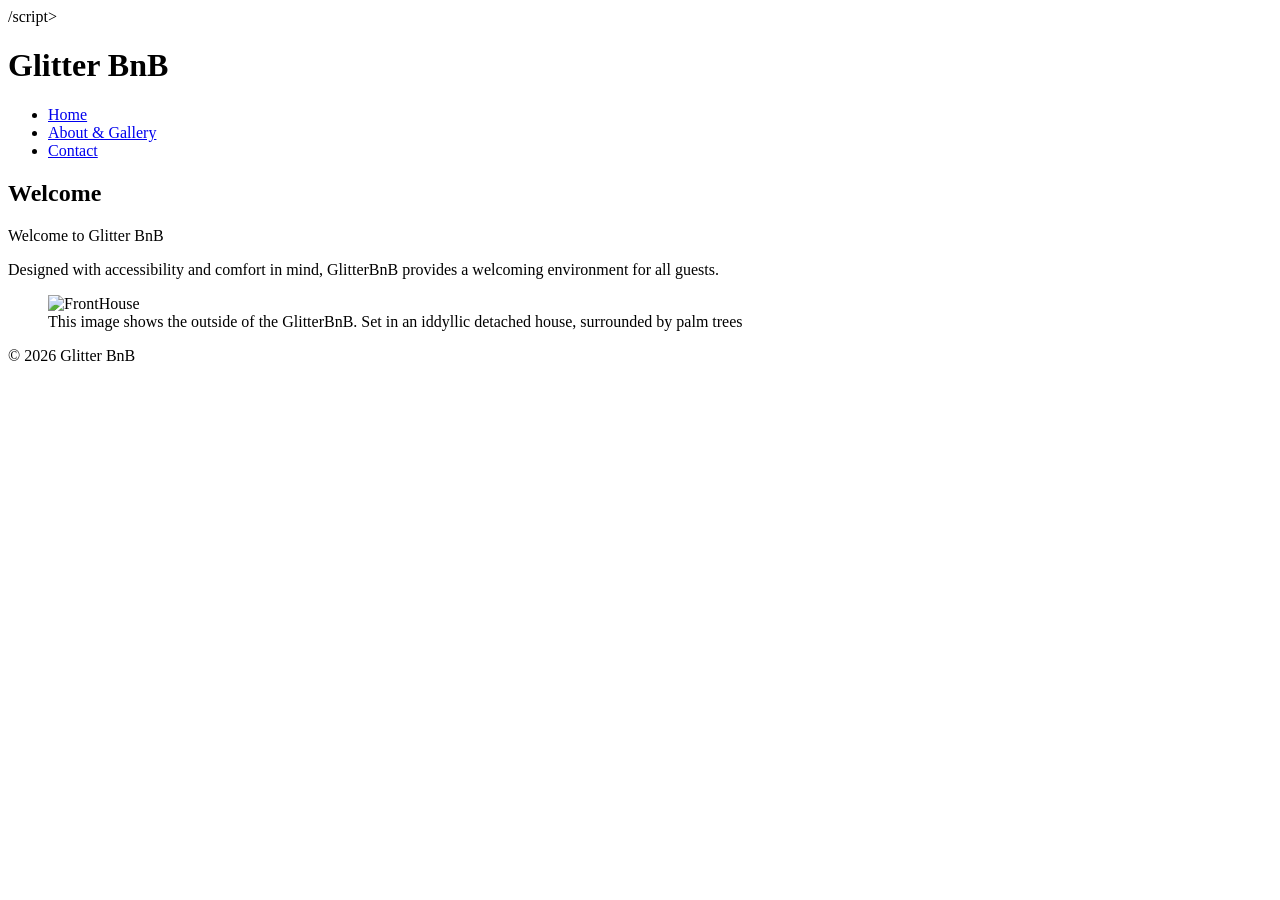
==== index.html @ 182e39a6 "updated codes" ====
﻿<!DOCTYPE html>
<html lang="en">
<head>
    <meta charset="UTF-8">
    <title>Glitter BnB</title>
    <meta name="viewport" content="width=device-width, initial-scale=1.0">
    <link rel="stylesheet" href="root/style.css">
    <script src="root/java.js" defer></script>/script>
</head>
<body>

    <header>
        <h1>Glitter BnB</h1>
        <nav>
            <ul>
                <li><a href="index.html">Home</a></li>
                <li><a href="about.html">About & Gallery</a></li>
                <li><a href="contact.html">Contact</a></li>
            </ul>
        </nav>
    </header>

    <main>
        <section>
            <h2>Welcome</h2>
            <p>
                Welcome to Glitter BnB
            </p>
            <p>
                Designed with accessibility and comfort in mind, GlitterBnB
                provides a welcoming environment for all guests.
            </p>
            <figure>
                <img src="root/images/front.png" alt="FrontHouse">
                <figcaption>This image shows the outside of the GlitterBnB. Set in an iddyllic detached house, surrounded by palm trees </figcaption>
            </figure>
        </section>
    </main>

    <footer>
        <p>&copy; 2026 Glitter BnB</p>
    </footer>

</body>
</html>
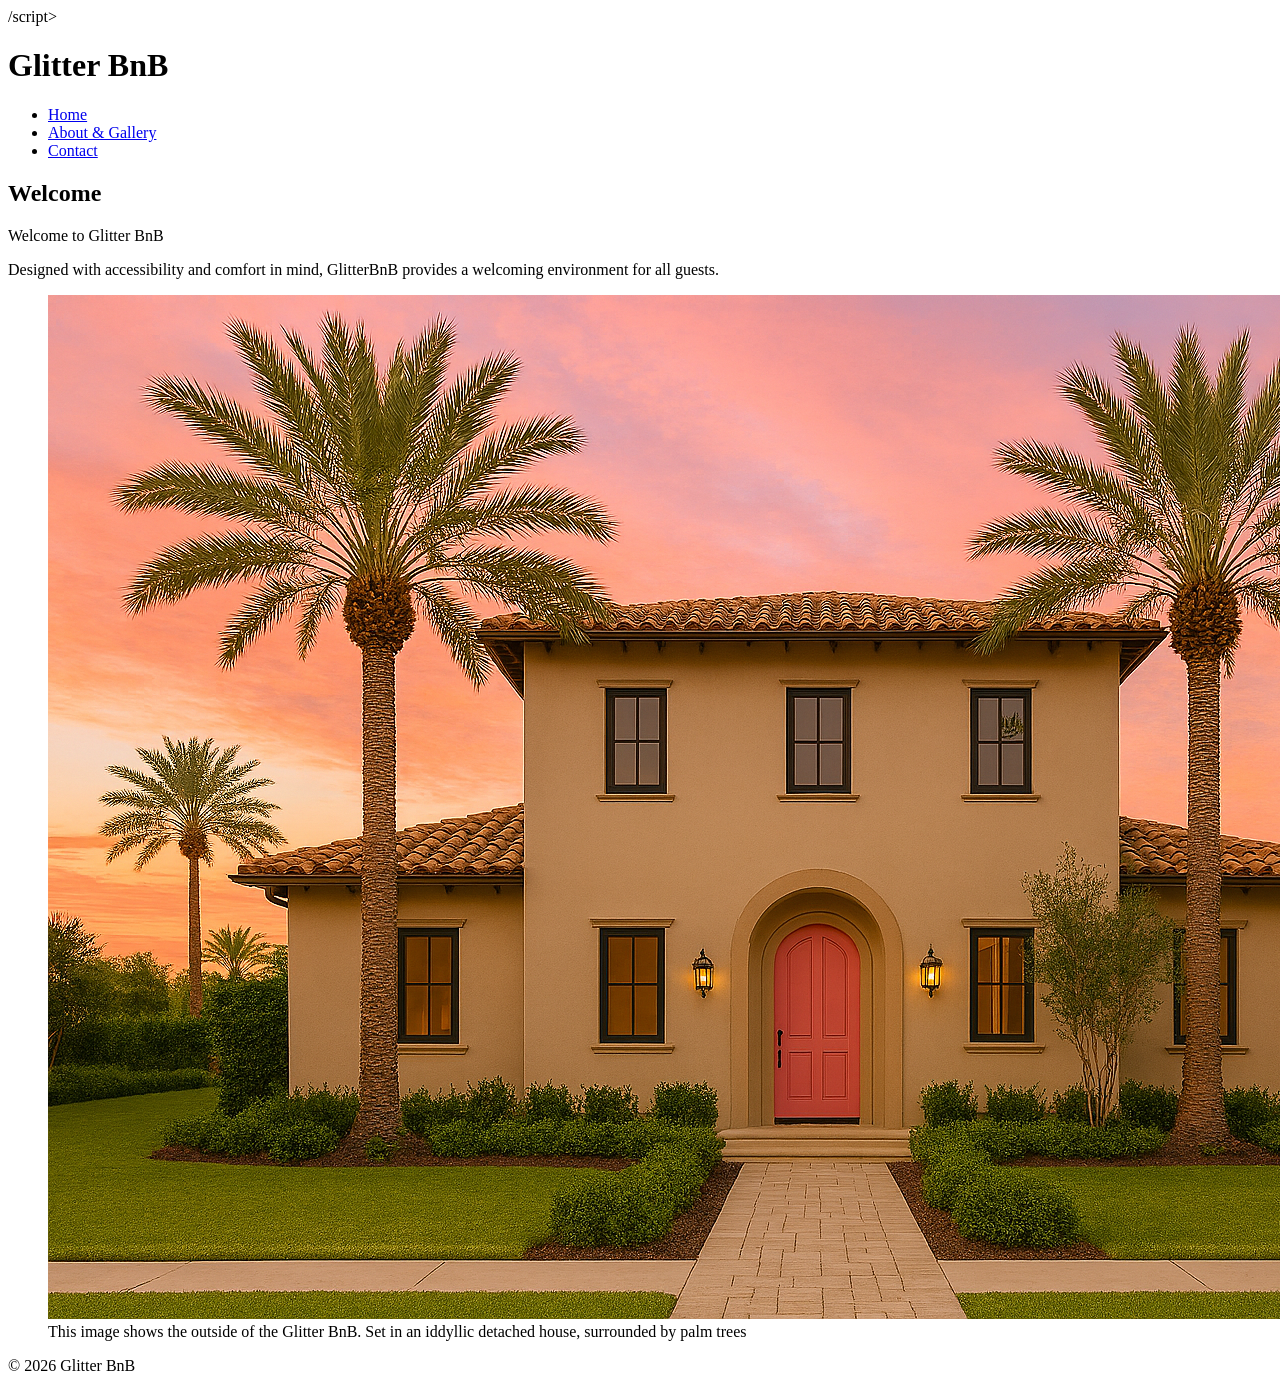
==== commit ad09e852: "update index" ====
--- a/index.html
+++ b/index.html
@@ -21,6 +21,7 @@
     </header>
 
     <main>
+
         <section>
             <h2>Welcome</h2>
             <p>
@@ -31,8 +32,8 @@
                 provides a welcoming environment for all guests.
             </p>
             <figure>
-                <img src="root/images/front.png" alt="FrontHouse">
-                <figcaption>This image shows the outside of the GlitterBnB. Set in an iddyllic detached house, surrounded by palm trees </figcaption>
+                <img src="images/front.png" alt="FrontHouse">
+                <figcaption>This image shows the outside of the Glitter BnB. Set in an iddyllic detached house, surrounded by palm trees </figcaption>
             </figure>
         </section>
     </main>
@@ -43,3 +44,4 @@
 
 </body>
 </html>
+
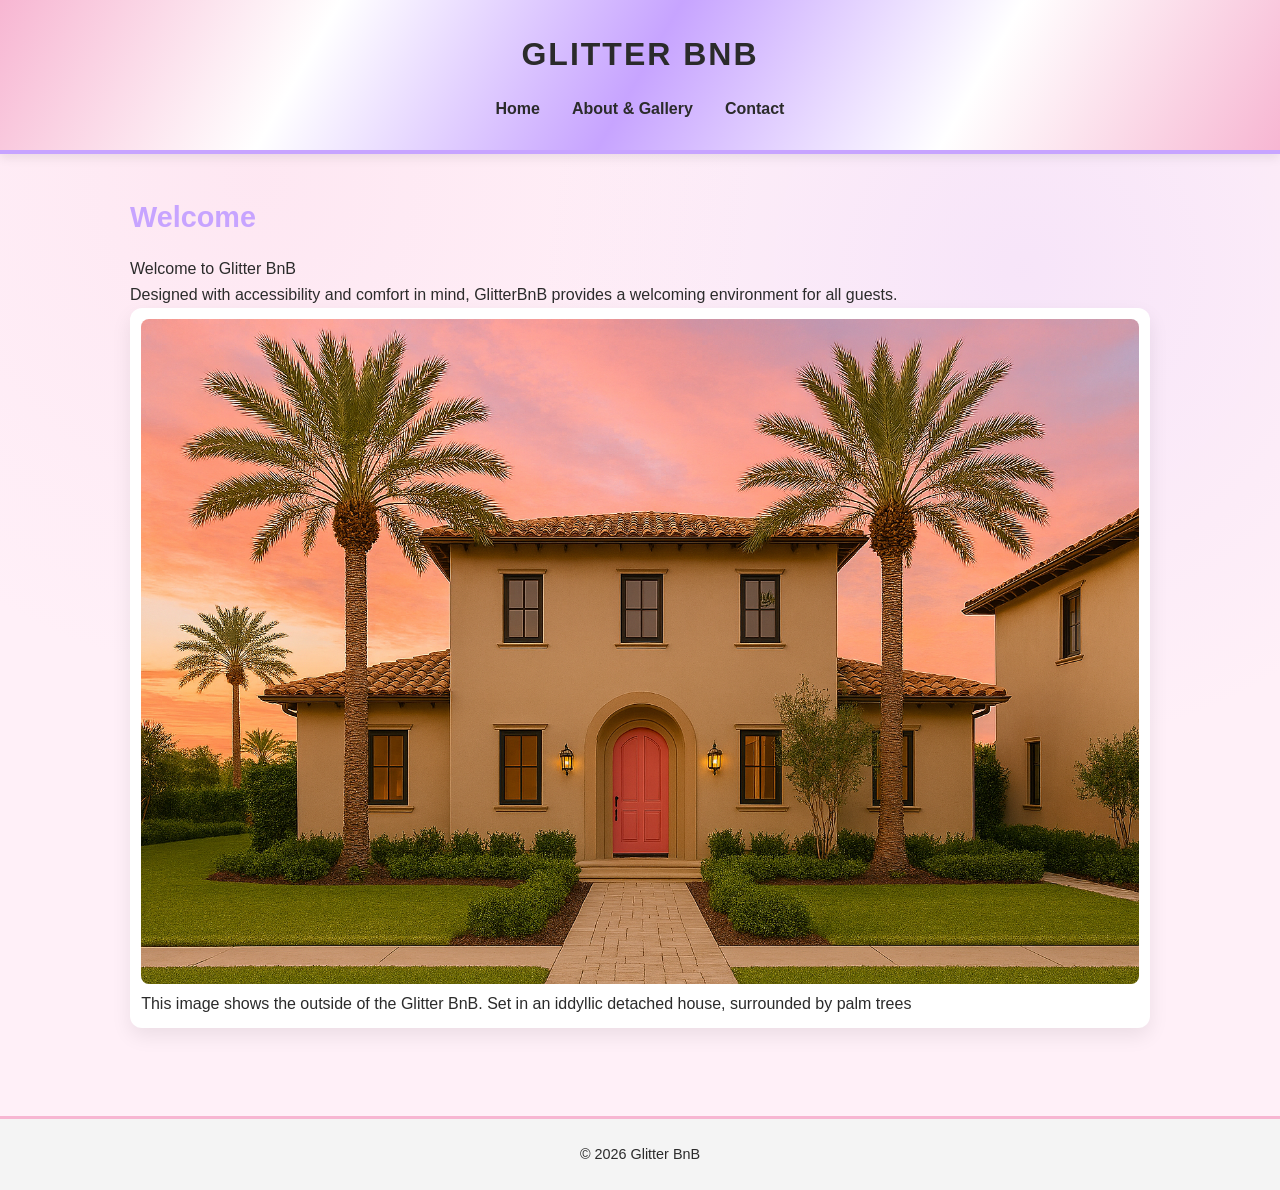
==== commit 84ff0ffe: "update home page" ====
--- a/index.html
+++ b/index.html
@@ -5,7 +5,7 @@
     <title>Glitter BnB</title>
     <meta name="viewport" content="width=device-width, initial-scale=1.0">
     <link rel="stylesheet" href="root/style.css">
-    <script src="root/java.js" defer></script>/script>
+    <script src="root/java.js" defer></script>
 </head>
 <body>
 
--- a/root/style.css
+++ b/root/style.css
@@ -0,0 +1,234 @@
+﻿* {
+    margin: 0;
+    padding: 0;
+    box-sizing: border-box;
+}
+
+:root {
+    --glitter-pink: #f7b6d2;
+    --glitter-purple: #c7a4ff;
+    --glitter-silver: #f4f4f4;
+    --glitter-dark: #2b2b2b;
+    --sparkle: linear-gradient(120deg, #f7b6d2, #ffffff, #c7a4ff, #ffffff, #f7b6d2);
+}
+
+body {
+    font-family: Arial, Helvetica, sans-serif;
+    line-height: 1.6;
+    color: var(--glitter-dark);
+    background-color: #fff0f8; /* soft pink base */
+    background-image: radial-gradient(circle at 20% 20%, rgba(247,182,210,0.15), transparent 40%), radial-gradient(circle at 80% 30%, rgba(199,164,255,0.15), transparent 40%), radial-gradient(circle at 50% 90%, rgba(247,182,210,0.1), transparent 40%);
+    background-repeat: no-repeat;
+    background-size: cover;
+    background-attachment: fixed;
+}
+
+header {
+    background: var(--sparkle);
+    padding: 1.8rem;
+    border-bottom: 4px solid var(--glitter-purple);
+    box-shadow: 0 4px 10px rgba(0,0,0,0.08);
+}
+
+    header h1 {
+        text-align: center;
+        letter-spacing: 2px;
+        text-transform: uppercase;
+    }
+
+nav ul {
+    list-style: none;
+    display: flex;
+    justify-content: center;
+    gap: 2rem;
+    margin-top: 1rem;
+}
+
+nav a {
+    text-decoration: none;
+    font-weight: bold;
+    color: var(--glitter-dark);
+    position: relative;
+}
+
+    nav a::after {
+        content: "";
+        position: absolute;
+        left: 0;
+        bottom: -4px;
+        width: 0%;
+        height: 3px;
+        background: var(--sparkle);
+        transition: width 0.3s ease;
+    }
+
+    nav a:hover::after,
+    nav a:focus::after {
+        width: 100%;
+    }
+
+main {
+    max-width: 1100px;
+    margin: auto;
+    padding: 2.5rem;
+}
+
+section {
+    margin-bottom: 3rem;
+}
+
+h2 {
+    margin-bottom: 1rem;
+    color: var(--glitter-purple);
+    font-size: 1.8rem;
+}
+
+.gallery {
+    display: grid;
+    grid-template-columns: repeat(auto-fit, minmax(250px, 1fr));
+    gap: 1.5rem;
+}
+
+figure {
+    border-radius: 12px;
+    padding: 0.7rem;
+    background: #ffffff;
+    box-shadow: 0 8px 20px rgba(0,0,0,0.08);
+    transition: transform 0.3s ease, box-shadow 0.3s ease;
+}
+
+    figure:hover {
+        transform: translateY(-5px);
+        box-shadow: 0 12px 25px rgba(0,0,0,0.15);
+    }
+
+img {
+    max-width: 100%;
+    height: auto;
+    border-radius: 8px;
+}
+
+label {
+    font-weight: bold;
+    margin-top: 1rem;
+    display: block;
+}
+
+input,
+textarea {
+    width: 100%;
+    padding: 0.7rem;
+    margin-top: 0.3rem;
+    border-radius: 6px;
+    border: 1px solid #ccc;
+}
+
+    input:focus,
+    textarea:focus {
+        outline: none;
+        border-color: var(--glitter-purple);
+        box-shadow: 0 0 6px rgba(199,164,255,0.8);
+    }
+
+button {
+    margin-top: 1.2rem;
+    padding: 0.8rem 2rem;
+    background: var(--sparkle);
+    border: none;
+    color: #000;
+    font-weight: bold;
+    letter-spacing: 1px;
+    cursor: pointer;
+    border-radius: 30px;
+    transition: transform 0.2s ease, box-shadow 0.2s ease;
+}
+
+    button:hover {
+        transform: scale(1.05);
+        box-shadow: 0 6px 15px rgba(0,0,0,0.2);
+    }
+
+footer {
+    background: var(--glitter-silver);
+    padding: 1.5rem;
+    text-align: center;
+    font-size: 0.9rem;
+    border-top: 3px solid var(--glitter-pink);
+}
+
+.pricing-intro {
+    margin-bottom: 2rem;
+    text-align: center;
+    max-width: 700px;
+    margin-left: auto;
+    margin-right: auto;
+}
+
+.pricing-cards {
+    display: grid;
+    grid-template-columns: repeat(auto-fit, minmax(280px, 1fr));
+    gap: 2rem;
+    margin-top: 2rem;
+}
+
+.price-card {
+    background: #ffffff;
+    padding: 2rem;
+    border-radius: 15px;
+    text-align: center;
+    box-shadow: 0 10px 25px rgba(0,0,0,0.08);
+    transition: transform 0.3s ease, box-shadow 0.3s ease;
+}
+
+    .price-card:hover {
+        transform: translateY(-8px);
+        box-shadow: 0 15px 30px rgba(0,0,0,0.15);
+    }
+
+    .price-card h3 {
+        margin-bottom: 1rem;
+        color: var(--glitter-dark);
+    }
+
+.price {
+    font-size: 2rem;
+    font-weight: bold;
+    margin-bottom: 1rem;
+    color: #d87fa1;
+    text-shadow: 0 0 6px rgba(216,127,161,0.35);
+}
+
+    .price span {
+        font-size: 0.9rem;
+        font-weight: normal;
+        color: #8a8a8a;
+    }
+
+.price-card ul {
+    list-style: none;
+    margin: 1.5rem 0;
+    padding: 0;
+}
+
+.price-card li {
+    margin-bottom: 0.6rem;
+}
+
+.featured {
+    border: 3px solid var(--glitter-purple);
+    transform: scale(1.05);
+}
+
+.pricing-note {
+    margin-top: 2rem;
+    text-align: center;
+    font-size: 0.9rem;
+    color: #666;
+}
+
+.map {
+    width: 100%;
+    height: 250px;
+    border: 1px;
+    display: block;
+}
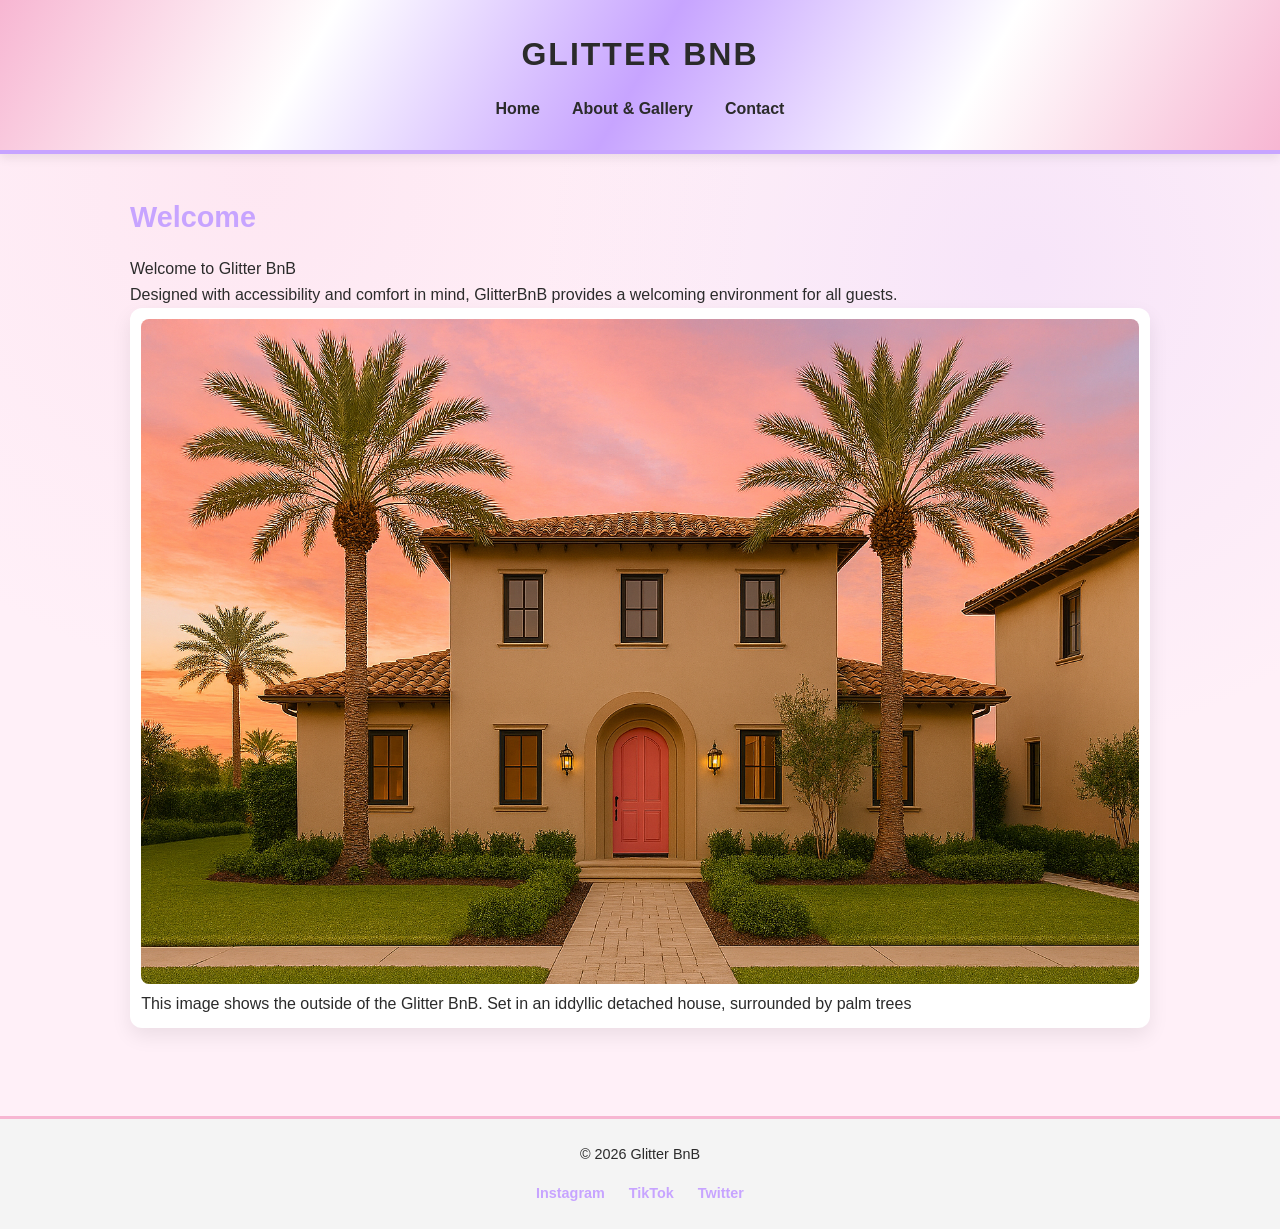
==== commit e9623cb0: "adding social media links to website" ====
--- a/index.html
+++ b/index.html
@@ -40,6 +40,11 @@
 
     <footer>
         <p>&copy; 2026 Glitter BnB</p>
+        <div class="social-links">
+            <a href="https://www.instagram.com/" target="_blank" aria-label="Instagram">Instagram</a>
+            <a href="https://www.tiktok.com/" target="_blank" aria-label="TikTok">TikTok</a>
+            <a href="https://twitter.com/" target="_blank" aria-label="Twitter">Twitter</a>
+        </div>
     </footer>
 
 </body>
--- a/root/style.css
+++ b/root/style.css
@@ -232,3 +232,38 @@
     border: 1px;
     display: block;
 }
+
+.social-links {
+    margin-top: 1rem;
+    display: flex;
+    justify-content: center;
+    gap: 1.5rem;
+}
+
+    .social-links a {
+        text-decoration: none;
+        font-weight: bold;
+        color: var(--glitter-purple);
+        position: relative;
+        transition: color 0.3s ease, transform 0.3s ease;
+    }
+
+        .social-links a:hover {
+            color: #d87fa1; /* rose gold shimmer on hover */
+            transform: scale(1.1);
+        }
+
+        .social-links a::after {
+            content: "";
+            position: absolute;
+            left: 0;
+            bottom: -2px;
+            width: 0%;
+            height: 2px;
+            background: var(--sparkle);
+            transition: width 0.3s ease;
+        }
+
+        .social-links a:hover::after {
+            width: 100%;
+        }
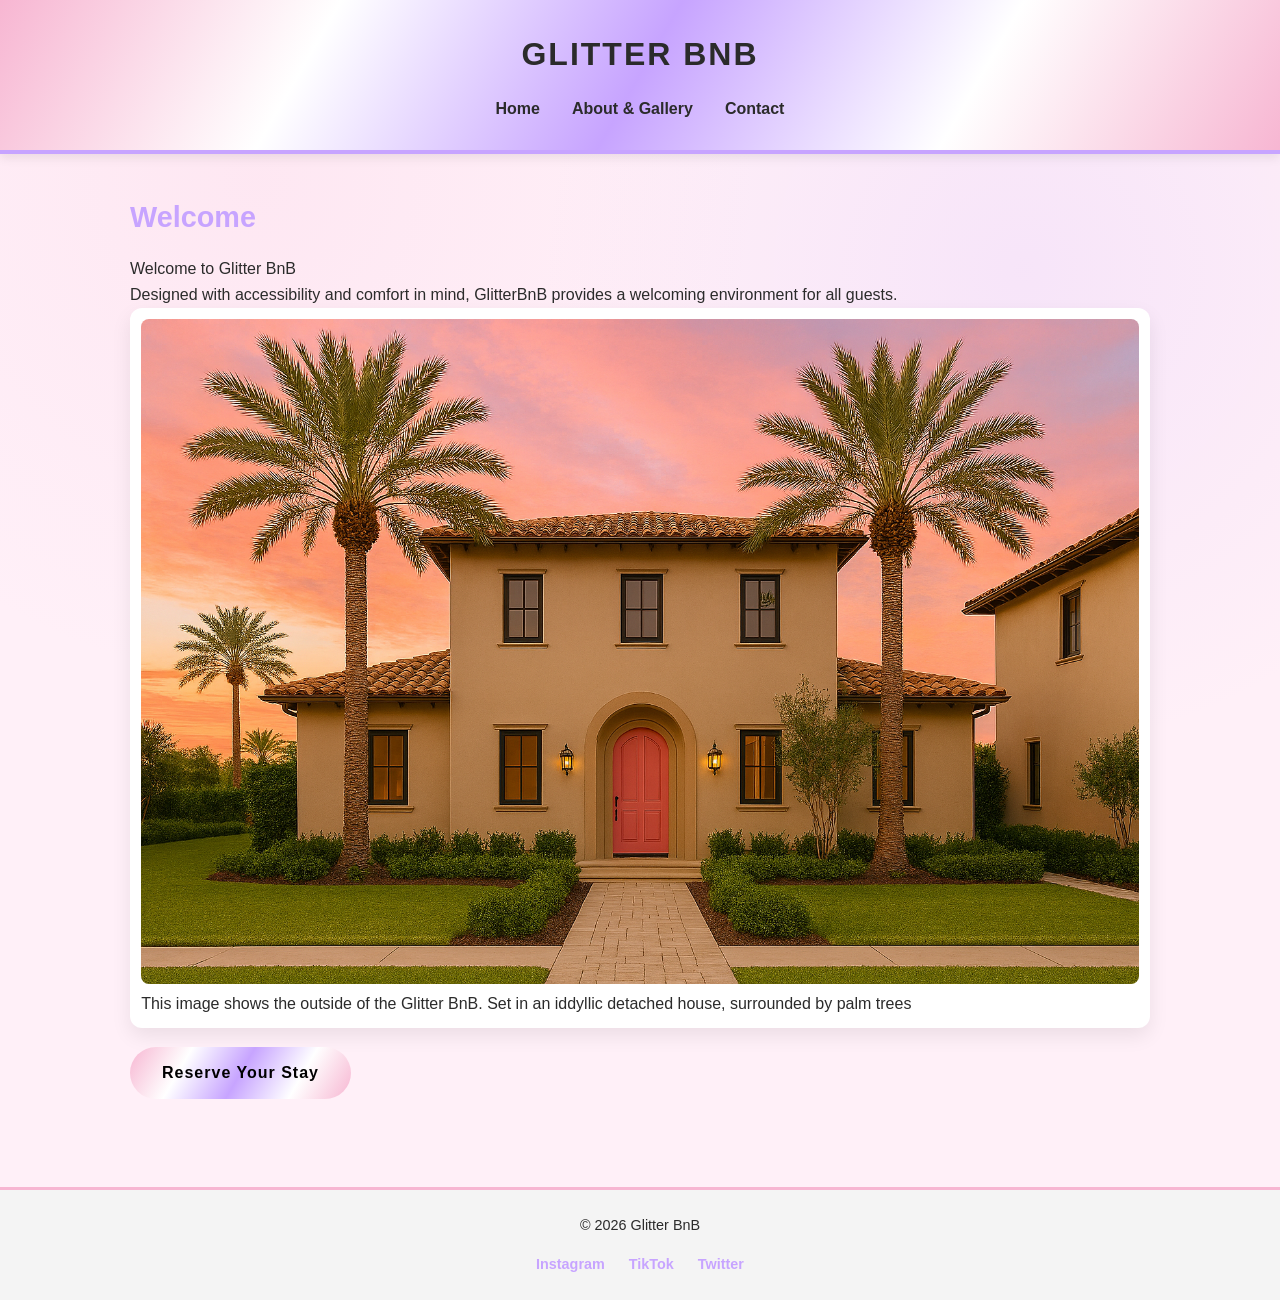
==== commit 6b30abf7: "add reserve stay button to index.html" ====
--- a/index.html
+++ b/index.html
@@ -35,7 +35,10 @@
                 <img src="images/front.png" alt="FrontHouse">
                 <figcaption>This image shows the outside of the Glitter BnB. Set in an iddyllic detached house, surrounded by palm trees </figcaption>
             </figure>
+            
+            <a href="contact.html#contactForm" class="btn">Reserve Your Stay</a>
         </section>
+
     </main>
 
     <footer>
@@ -49,4 +52,3 @@
 
 </body>
 </html>
-
--- a/root/style.css
+++ b/root/style.css
@@ -267,3 +267,26 @@
         .social-links a:hover::after {
             width: 100%;
         }
+
+
+
+a.btn {
+    display: inline-block;
+    margin-top: 1.2rem;
+    padding: 0.8rem 2rem;
+    background: var(--sparkle);
+    border: none;
+    color: #000;
+    font-weight: bold;
+    letter-spacing: 1px;
+    cursor: pointer;
+    border-radius: 30px;
+    text-decoration: none;
+    text-align: center;
+    transition: transform 0.2s ease, box-shadow 0.2s ease;
+}
+
+    a.btn:hover {
+        transform: scale(1.05);
+        box-shadow: 0 6px 15px rgba(0,0,0,0.2);
+    }
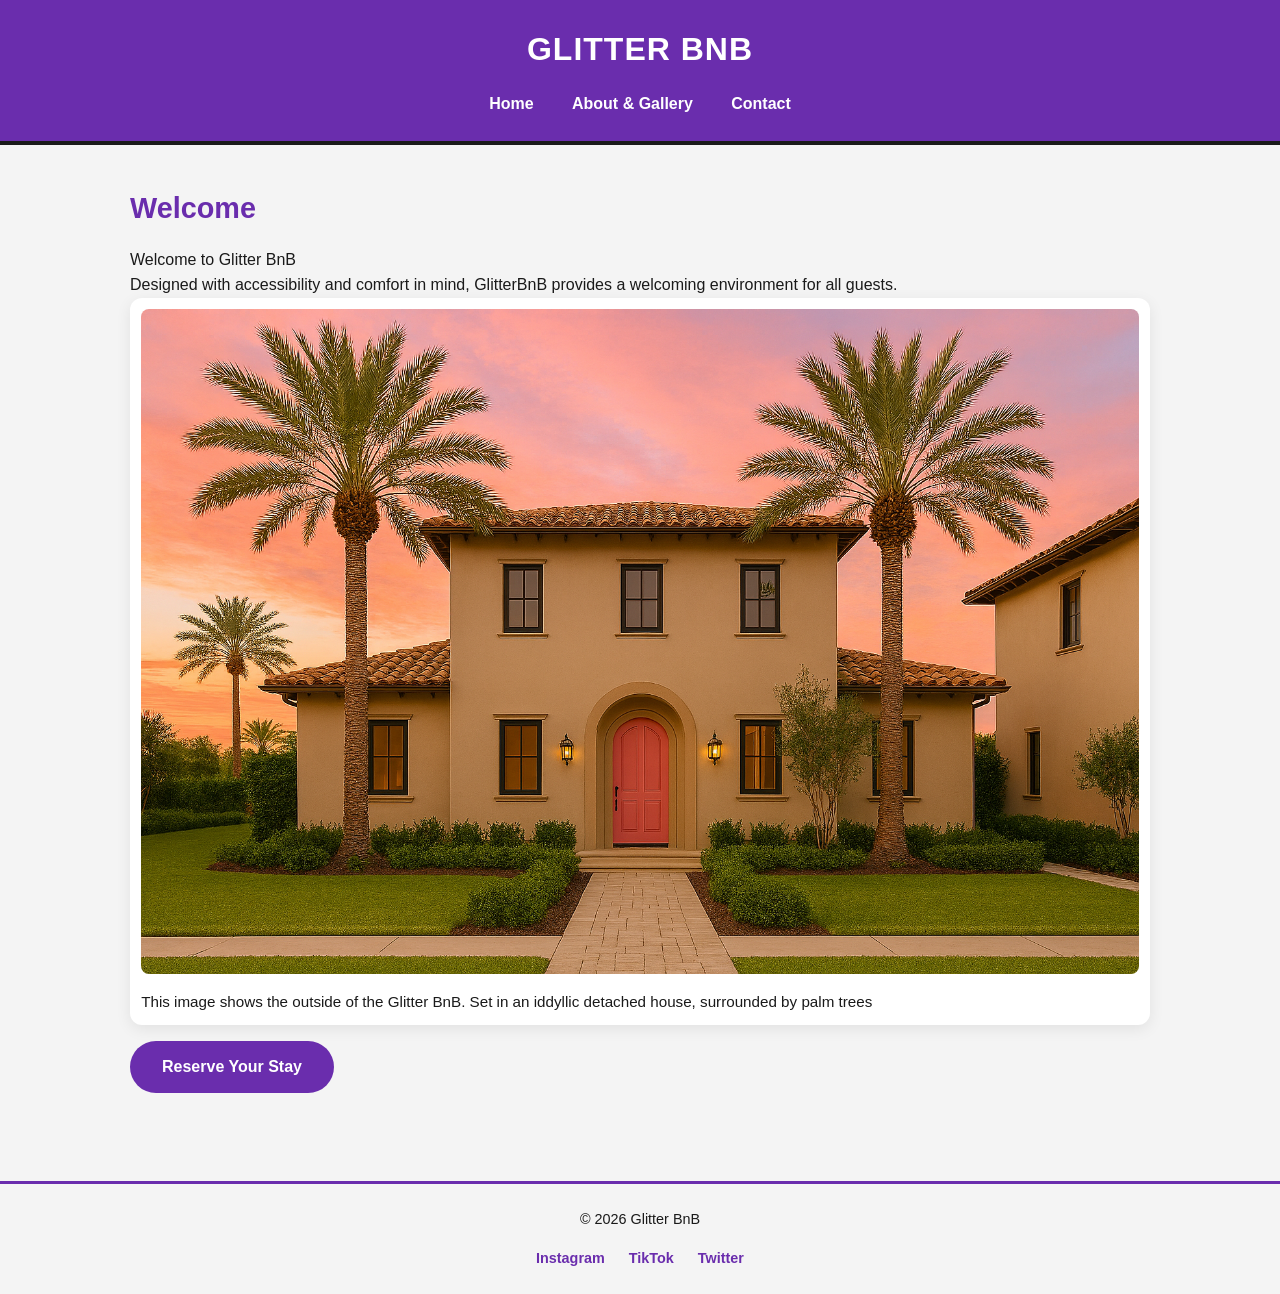
==== commit b5d0ba96: "adding reference of images" ====
--- a/index.html
+++ b/index.html
@@ -31,11 +31,12 @@
                 Designed with accessibility and comfort in mind, GlitterBnB
                 provides a welcoming environment for all guests.
             </p>
+            <!-- Image generated with Microsoft Copilot -->
             <figure>
                 <img src="images/front.png" alt="FrontHouse">
                 <figcaption>This image shows the outside of the Glitter BnB. Set in an iddyllic detached house, surrounded by palm trees </figcaption>
             </figure>
-            
+
             <a href="contact.html#contactForm" class="btn">Reserve Your Stay</a>
         </section>
 
--- a/root/style.css
+++ b/root/style.css
@@ -5,35 +5,32 @@
 }
 
 :root {
-    --glitter-pink: #f7b6d2;
-    --glitter-purple: #c7a4ff;
-    --glitter-silver: #f4f4f4;
-    --glitter-dark: #2b2b2b;
-    --sparkle: linear-gradient(120deg, #f7b6d2, #ffffff, #c7a4ff, #ffffff, #f7b6d2);
+    --primary-color: #1a1a1a;
+    --secondary-color: #6a2dad;
+    --accent-color: #f7b6d2;
+    --background-color: #ffffff;
+    --background-alt: #f4f4f4;
+    --focus-color: #ff7ffb;
 }
 
 body {
     font-family: Arial, Helvetica, sans-serif;
     line-height: 1.6;
-    color: var(--glitter-dark);
-    background-color: #fff0f8; /* soft pink base */
-    background-image: radial-gradient(circle at 20% 20%, rgba(247,182,210,0.15), transparent 40%), radial-gradient(circle at 80% 30%, rgba(199,164,255,0.15), transparent 40%), radial-gradient(circle at 50% 90%, rgba(247,182,210,0.1), transparent 40%);
-    background-repeat: no-repeat;
-    background-size: cover;
-    background-attachment: fixed;
+    color: var(--primary-color);
+    background-color: var(--background-alt);
 }
 
 header {
-    background: var(--sparkle);
-    padding: 1.8rem;
-    border-bottom: 4px solid var(--glitter-purple);
-    box-shadow: 0 4px 10px rgba(0,0,0,0.08);
+    background-color: var(--secondary-color);
+    padding: 1.5rem;
+    border-bottom: 4px solid var(--primary-color);
 }
 
     header h1 {
         text-align: center;
-        letter-spacing: 2px;
+        letter-spacing: 1px;
         text-transform: uppercase;
+        color: var(--background-color);
     }
 
 nav ul {
@@ -47,7 +44,8 @@
 nav a {
     text-decoration: none;
     font-weight: bold;
-    color: var(--glitter-dark);
+    color: var(--background-color);
+    padding: 0.2rem;
     position: relative;
 }
 
@@ -55,10 +53,10 @@
         content: "";
         position: absolute;
         left: 0;
-        bottom: -4px;
+        bottom: -3px;
         width: 0%;
-        height: 3px;
-        background: var(--sparkle);
+        height: 2px;
+        background-color: var(--accent-color);
         transition: width 0.3s ease;
     }
 
@@ -66,6 +64,12 @@
     nav a:focus::after {
         width: 100%;
     }
+
+a:focus,
+button:focus {
+    outline: 3px solid var(--focus-color);
+    outline-offset: 3px;
+}
 
 main {
     max-width: 1100px;
@@ -79,7 +83,7 @@
 
 h2 {
     margin-bottom: 1rem;
-    color: var(--glitter-purple);
+    color: var(--secondary-color);
     font-size: 1.8rem;
 }
 
@@ -92,20 +96,25 @@
 figure {
     border-radius: 12px;
     padding: 0.7rem;
-    background: #ffffff;
-    box-shadow: 0 8px 20px rgba(0,0,0,0.08);
-    transition: transform 0.3s ease, box-shadow 0.3s ease;
+    background-color: var(--background-color);
+    box-shadow: 0 4px 15px rgba(0,0,0,0.08);
+    transition: transform 0.2s ease;
 }
 
     figure:hover {
-        transform: translateY(-5px);
-        box-shadow: 0 12px 25px rgba(0,0,0,0.15);
+        transform: translateY(-3px);
     }
 
 img {
     max-width: 100%;
     height: auto;
     border-radius: 8px;
+}
+
+figcaption {
+    margin-top: 0.5rem;
+    color: var(--primary-color);
+    font-size: 0.95rem;
 }
 
 label {
@@ -120,173 +129,124 @@
     padding: 0.7rem;
     margin-top: 0.3rem;
     border-radius: 6px;
-    border: 1px solid #ccc;
+    border: 1px solid #999;
 }
 
     input:focus,
     textarea:focus {
-        outline: none;
-        border-color: var(--glitter-purple);
-        box-shadow: 0 0 6px rgba(199,164,255,0.8);
-    }
-
-button {
-    margin-top: 1.2rem;
+        border-color: var(--secondary-color);
+        outline: 3px solid var(--focus-color);
+    }
+
+button,
+a.btn {
+    display: inline-block;
+    margin-top: 1rem;
     padding: 0.8rem 2rem;
-    background: var(--sparkle);
+    background-color: var(--secondary-color);
+    color: var(--background-color);
+    font-weight: bold;
+    border-radius: 30px;
+    text-decoration: none;
+    cursor: pointer;
+    transition: transform 0.2s ease, box-shadow 0.2s ease;
+    text-align: center;
     border: none;
-    color: #000;
-    font-weight: bold;
-    letter-spacing: 1px;
-    cursor: pointer;
-    border-radius: 30px;
-    transition: transform 0.2s ease, box-shadow 0.2s ease;
-}
-
-    button:hover {
+}
+
+    button:hover,
+    a.btn:hover {
         transform: scale(1.05);
         box-shadow: 0 6px 15px rgba(0,0,0,0.2);
     }
-
-footer {
-    background: var(--glitter-silver);
-    padding: 1.5rem;
-    text-align: center;
-    font-size: 0.9rem;
-    border-top: 3px solid var(--glitter-pink);
-}
-
-.pricing-intro {
-    margin-bottom: 2rem;
-    text-align: center;
-    max-width: 700px;
-    margin-left: auto;
-    margin-right: auto;
-}
 
 .pricing-cards {
     display: grid;
     grid-template-columns: repeat(auto-fit, minmax(280px, 1fr));
     gap: 2rem;
-    margin-top: 2rem;
 }
 
 .price-card {
-    background: #ffffff;
+    background-color: var(--background-color);
     padding: 2rem;
     border-radius: 15px;
     text-align: center;
-    box-shadow: 0 10px 25px rgba(0,0,0,0.08);
-    transition: transform 0.3s ease, box-shadow 0.3s ease;
+    box-shadow: 0 6px 20px rgba(0,0,0,0.08);
+    transition: transform 0.2s ease, box-shadow 0.2s ease;
 }
 
     .price-card:hover {
-        transform: translateY(-8px);
-        box-shadow: 0 15px 30px rgba(0,0,0,0.15);
+        transform: translateY(-5px);
+        box-shadow: 0 12px 25px rgba(0,0,0,0.15);
     }
 
     .price-card h3 {
         margin-bottom: 1rem;
-        color: var(--glitter-dark);
+        color: var(--primary-color);
     }
 
 .price {
     font-size: 2rem;
     font-weight: bold;
     margin-bottom: 1rem;
-    color: #d87fa1;
-    text-shadow: 0 0 6px rgba(216,127,161,0.35);
+    color: #b00059
 }
 
     .price span {
         font-size: 0.9rem;
-        font-weight: normal;
-        color: #8a8a8a;
-    }
-
-.price-card ul {
-    list-style: none;
-    margin: 1.5rem 0;
-    padding: 0;
-}
-
-.price-card li {
-    margin-bottom: 0.6rem;
-}
+        color: #222;
+    }
 
 .featured {
-    border: 3px solid var(--glitter-purple);
-    transform: scale(1.05);
-}
-
-.pricing-note {
-    margin-top: 2rem;
+    border: 3px solid var(--secondary-color);
+    transform: scale(1.03);
+}
+
+footer {
+    background-color: var(--background-alt);
+    padding: 1.5rem;
     text-align: center;
+    border-top: 3px solid var(--secondary-color);
+    color: var(--primary-color);
     font-size: 0.9rem;
-    color: #666;
-}
-
-.map {
-    width: 100%;
-    height: 250px;
-    border: 1px;
-    display: block;
 }
 
 .social-links {
-    margin-top: 1rem;
     display: flex;
     justify-content: center;
     gap: 1.5rem;
+    margin-top: 1rem;
 }
 
     .social-links a {
+        color: var(--secondary-color);
         text-decoration: none;
         font-weight: bold;
-        color: var(--glitter-purple);
         position: relative;
-        transition: color 0.3s ease, transform 0.3s ease;
-    }
-
-        .social-links a:hover {
-            color: #d87fa1; /* rose gold shimmer on hover */
-            transform: scale(1.1);
+    }
+
+        .social-links a:hover,
+        .social-links a:focus {
+            color: var(--accent-color);
         }
 
-        .social-links a::after {
-            content: "";
-            position: absolute;
-            left: 0;
-            bottom: -2px;
-            width: 0%;
-            height: 2px;
-            background: var(--sparkle);
-            transition: width 0.3s ease;
-        }
-
-        .social-links a:hover::after {
-            width: 100%;
-        }
-
-
-
-a.btn {
-    display: inline-block;
-    margin-top: 1.2rem;
-    padding: 0.8rem 2rem;
-    background: var(--sparkle);
-    border: none;
-    color: #000;
-    font-weight: bold;
-    letter-spacing: 1px;
-    cursor: pointer;
-    border-radius: 30px;
-    text-decoration: none;
-    text-align: center;
-    transition: transform 0.2s ease, box-shadow 0.2s ease;
-}
-
-    a.btn:hover {
-        transform: scale(1.05);
-        box-shadow: 0 6px 15px rgba(0,0,0,0.2);
-    }
+.restaurants-list {
+    list-style: none;
+    padding: 0;
+    margin-top: 1rem;
+}
+
+    .restaurants-list li {
+        background-color: var(--background-color);
+        margin-bottom: 0.8rem;
+        padding: 0.8rem 1rem;
+        border-radius: 10px;
+        box-shadow: 0 4px 15px rgba(0,0,0,0.08);
+    }
+
+@media (prefers-reduced-motion: reduce) {
+    * {
+        transition: none !important;
+        animation: none !important;
+    }
+}
